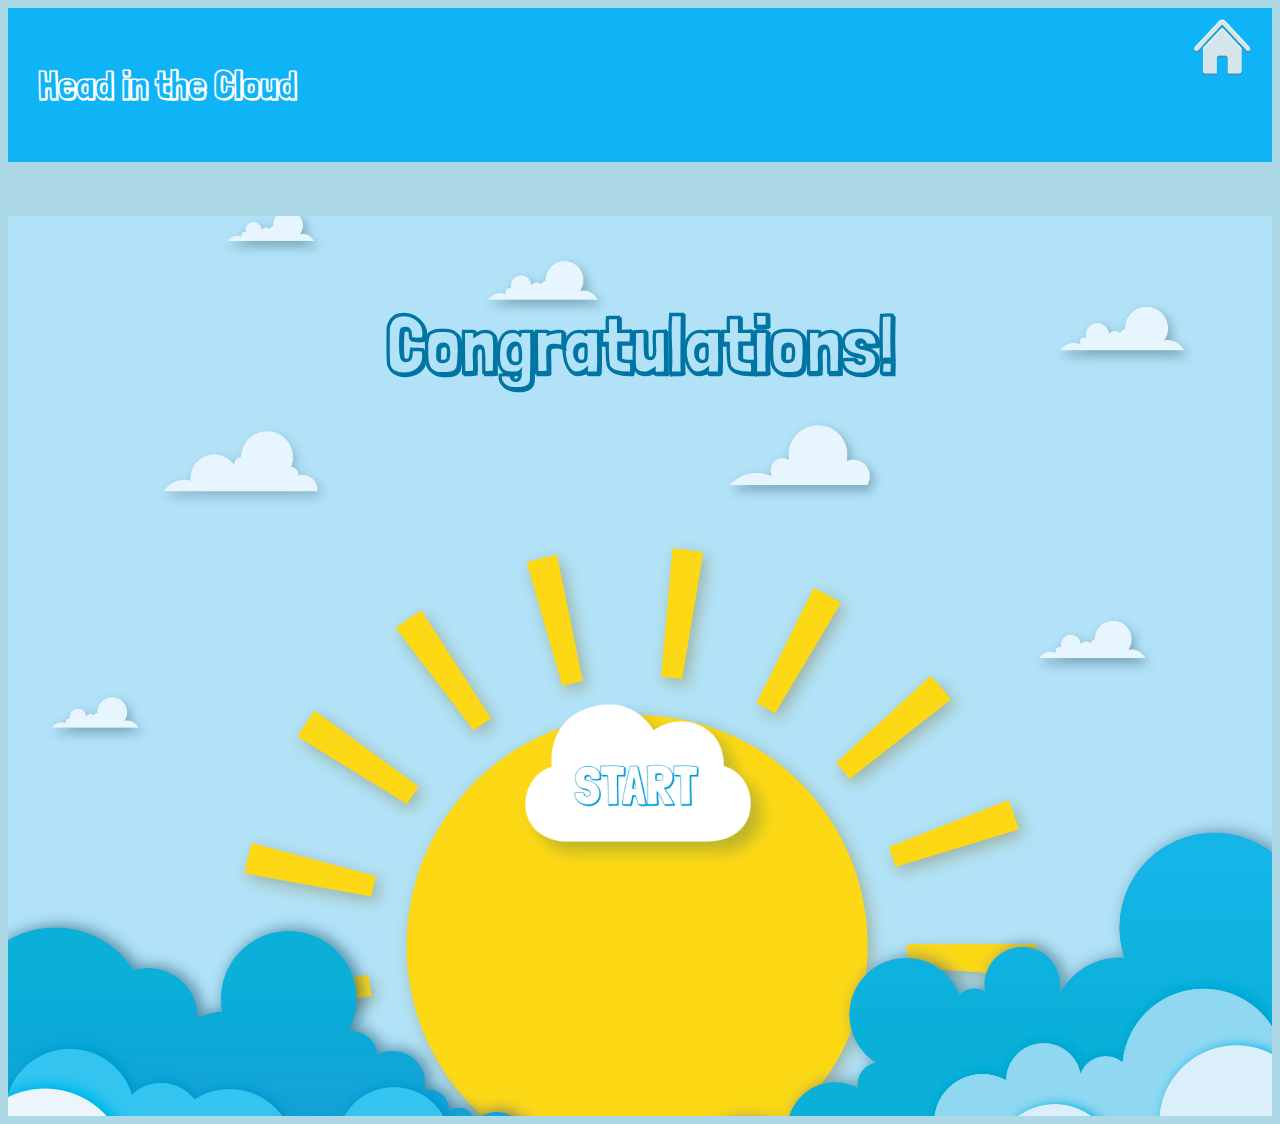
==== EndPage.html @ 2be7425e "Updated Homepage and css" ====
<!DOCTYPE html>
<html lang="en" dir="ltr">
  <head>
    <meta charset="utf-8">
    <!-- <meta name="viewport" content="width=device-width, initial-scale=1.0">
    <meta http-equiv="X-UA-Compatible" content="ie=edge"> -->
    <title>Head in the Cloud</title>
    <link rel="stylesheet" type="text/css" href="css/reset.css">
    <link rel="stylesheet" type="text/css" href="css/style.css">
    <link href="https://fonts.googleapis.com/css?family=Londrina+Shadow&display=swap" rel="stylesheet">
    <link href="https://fonts.googleapis.com/css?family=Abel&display=swap" rel="stylesheet">
  </head>
  <body>
    <nav>
      <h2> Head in the Cloud </h2>
        <a href="Homepage.html">
        <img class="home" src="images/home.png" alt="Home tab">
      </a>
    </nav>
    <main>
      <h1> Congratulations! </h1>
      <a href="index.html">
        <img class="start-btn" src="images/start_btn.png" alt="Enter button">
      </a>
    </main>
  </body>
</html>
---- css/style.css ----
body {
  background-color: lightblue;
}



h1{
  color: #0075A3; font-size: 5em;
  font-family: 'Londrina Shadow', cursive;
  padding-top: 80px;
  text-align: center;
}


h2{
  color: white; font-size: 2.5em;
  font-family: 'Londrina Shadow', cursive;
  padding: 20px 0px 20px 30px;
  text-align: left;
  background-color:
}

nav{
  background-color: #0FB4F7;
  display: flex;
  justify-content: space-between;
}

.home{
  width: 60px;
  height: 60px;
  padding-top: 10px;
  padding-right: 20px;


}


.enter-btn{
  float; clear;
  width: 300px;
  display: block;
  display: block;
  margin-left: auto;
  margin-right: auto;
  padding-top: 80px;
}

header{
  background-image: url('../images/Startpage.jpg');
  height: 100vh;
  background-position: center;
  background-repeat: no-repeat;
  background-size: cover;
}


.start-btn{
  width: 300px;
  display: block;
  display: block;
  margin-left: auto;
  margin-right: auto;
  padding-top: 240px;
}

main{
  background-image: url('../images/Endpage.jpg');
  height: 100vh;
  background-position: center;
  background-repeat: no-repeat;
  background-size: cover;
}

section{
  background-image: url('../images/Intro.jpg');
  height: 100vh;
  background-position: center;
  background-repeat: no-repeat;
  background-size: cover;
}
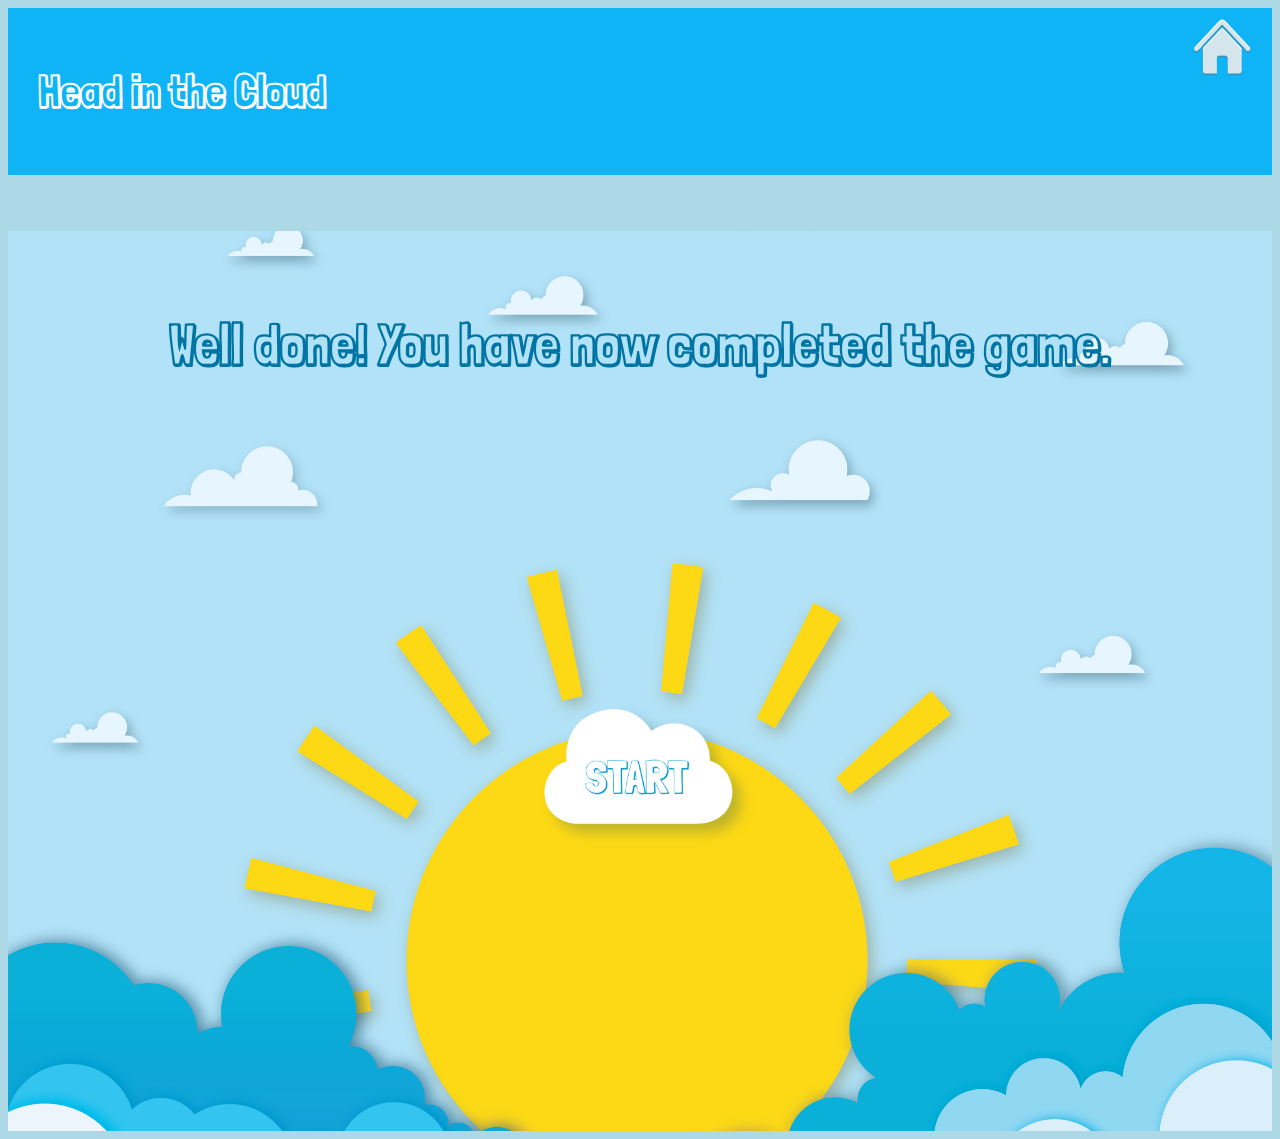
==== commit 631ba7aa: "Changes to Hompage/css" ====
--- a/EndPage.html
+++ b/EndPage.html
@@ -2,6 +2,7 @@
 <html lang="en" dir="ltr">
   <head>
     <meta charset="utf-8">
+    <meta name="viewport" content="width=device-width,initial-scale=1.0">
     <!-- <meta name="viewport" content="width=device-width, initial-scale=1.0">
     <meta http-equiv="X-UA-Compatible" content="ie=edge"> -->
     <title>Head in the Cloud</title>
@@ -18,9 +19,9 @@
       </a>
     </nav>
     <main>
-      <h1> Congratulations! </h1>
+      <h3> Well done! You have now completed the game. </h3>
       <a href="index.html">
-        <img class="start-btn" src="images/start_btn.png" alt="Enter button">
+        <img class="start-btn" src="images/start_btn.png" alt="Start button">
       </a>
     </main>
   </body>
--- a/css/style.css
+++ b/css/style.css
@@ -13,12 +13,20 @@
 
 
 h2{
-  color: white; font-size: 2.5em;
+  color: white; font-size: 2.8em;
   font-family: 'Londrina Shadow', cursive;
   padding: 20px 0px 20px 30px;
   text-align: left;
   background-color:
 }
+
+h3{
+  color: #0075A3; font-size: 3.5em;
+  font-family: 'Londrina Shadow', cursive;
+  padding-top: 80px;
+  text-align: center;
+}
+
 
 nav{
   background-color: #0FB4F7;
@@ -31,13 +39,10 @@
   height: 60px;
   padding-top: 10px;
   padding-right: 20px;
-
-
 }
 
 
 .enter-btn{
-  float; clear;
   width: 300px;
   display: block;
   display: block;
@@ -56,12 +61,19 @@
 
 
 .start-btn{
-  width: 300px;
+  width: 250px;
   display: block;
-  display: block;
+  padding-top: 260px;
   margin-left: auto;
   margin-right: auto;
-  padding-top: 240px;
+}
+
+.start-btn2{
+  padding-top: 250px;
+  padding-left: 20px;
+  width: 300px;
+  display: flex;
+  justify-content: flex-end;
 }
 
 main{
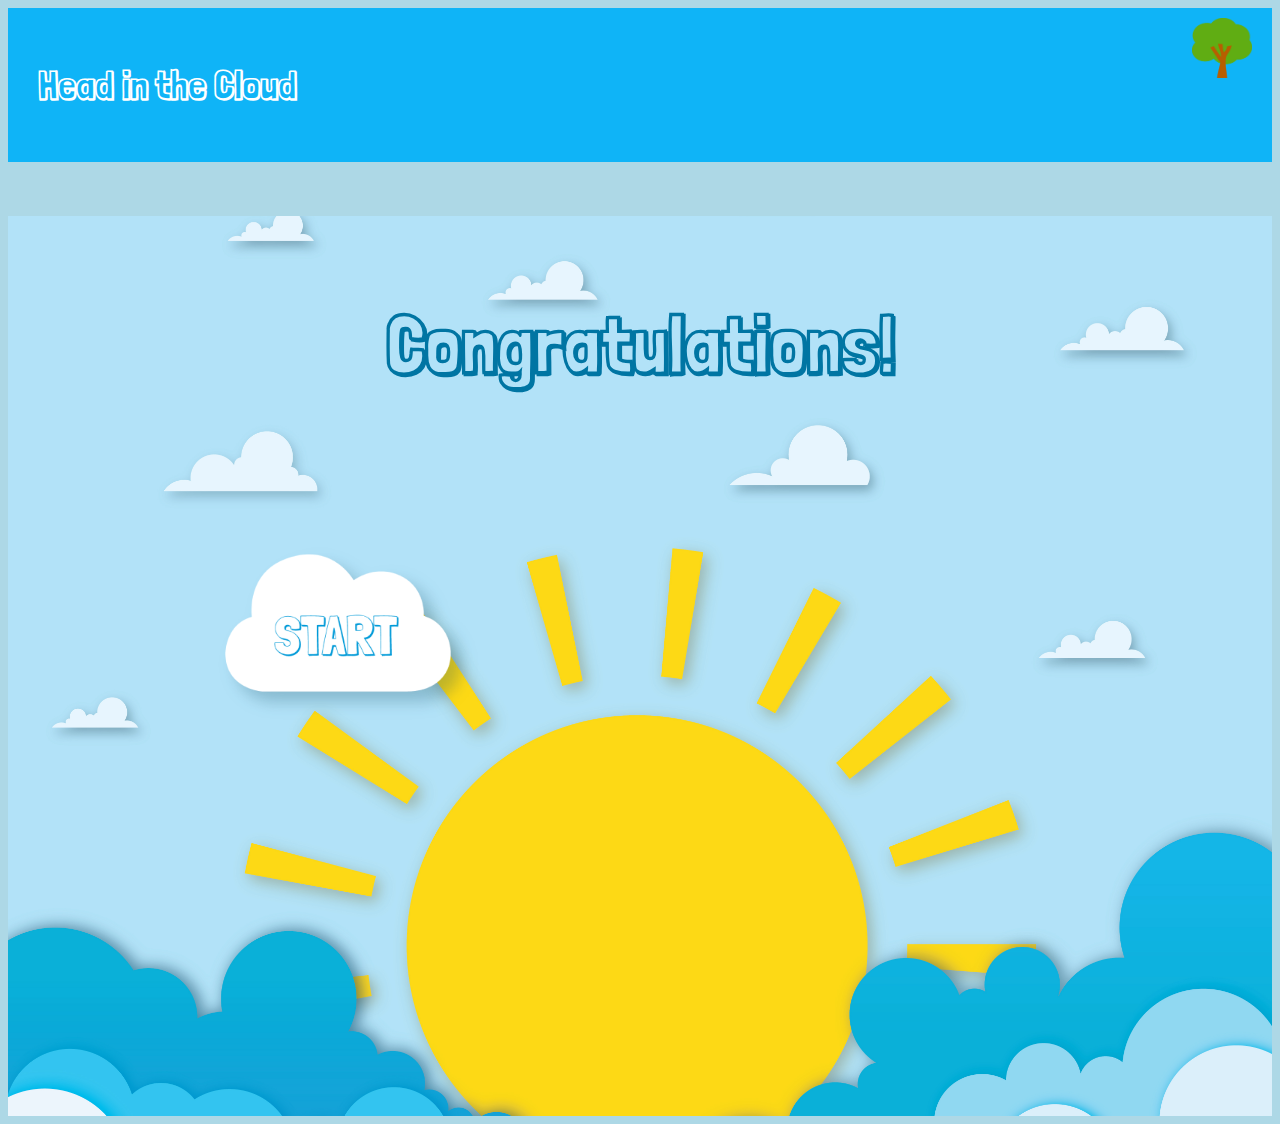
==== commit 7128bece: "Variety" ====
--- a/EndPage.html
+++ b/EndPage.html
@@ -15,13 +15,13 @@
     <nav>
       <h2> Head in the Cloud </h2>
         <a href="Homepage.html">
-        <img class="home" src="images/home.png" alt="Home tab">
+        <img class="home" src="images/tree.png" alt="Home tab">
       </a>
     </nav>
     <main>
-      <h3> Well done! You have now completed the game. </h3>
+      <h1> Congratulations! </h1>
       <a href="index.html">
-        <img class="start-btn" src="images/start_btn.png" alt="Start button">
+        <img class="start-btn" src="images/start_btn.png" alt="Enter button">
       </a>
     </main>
   </body>
--- a/css/style.css
+++ b/css/style.css
@@ -13,20 +13,12 @@
 
 
 h2{
-  color: white; font-size: 2.8em;
+  color: white; font-size: 2.5em;
   font-family: 'Londrina Shadow', cursive;
   padding: 20px 0px 20px 30px;
   text-align: left;
   background-color:
 }
-
-h3{
-  color: #0075A3; font-size: 3.5em;
-  font-family: 'Londrina Shadow', cursive;
-  padding-top: 80px;
-  text-align: center;
-}
-
 
 nav{
   background-color: #0FB4F7;
@@ -41,14 +33,39 @@
   padding-right: 20px;
 }
 
+.home:hover{
+  position:relative;
+    top:-25px;
+    left:-35px;
+    width:100px;
+    height:auto;
+    display:block;
+    z-index:100;
+}
+
 
 .enter-btn{
+  float; clear;
   width: 300px;
   display: block;
   display: block;
   margin-left: auto;
   margin-right: auto;
   padding-top: 80px;
+}
+
+.enter-btn{
+  -webkit-animation: shake 0.5s ease-in-out 0.5s infinite alternate;
+}
+
+@-webkit-keyframes shake {
+from {
+  -webkit-transform: rotate(10deg);
+}
+to {
+ -webkit-transform-origin:center center;
+ -webkit-transform: rotate(-10deg);
+}
 }
 
 header{
@@ -61,19 +78,27 @@
 
 
 .start-btn{
-  width: 250px;
+  width: 300px;
   display: block;
-  padding-top: 260px;
+  display: block;
   margin-left: auto;
   margin-right: auto;
+  padding-top: 90px;
+  padding-right:600px;
 }
 
-.start-btn2{
-  padding-top: 250px;
-  padding-left: 20px;
-  width: 300px;
-  display: flex;
-  justify-content: flex-end;
+.start-btn{
+  -webkit-animation: shake 0.8s ease-in-out 0.8s infinite alternate;
+}
+
+@-webkit-keyframes shake {
+from {
+  -webkit-transform: rotate(4deg);
+}
+to {
+ -webkit-transform-origin:center center;
+ -webkit-transform: rotate(-4deg);
+}
 }
 
 main{
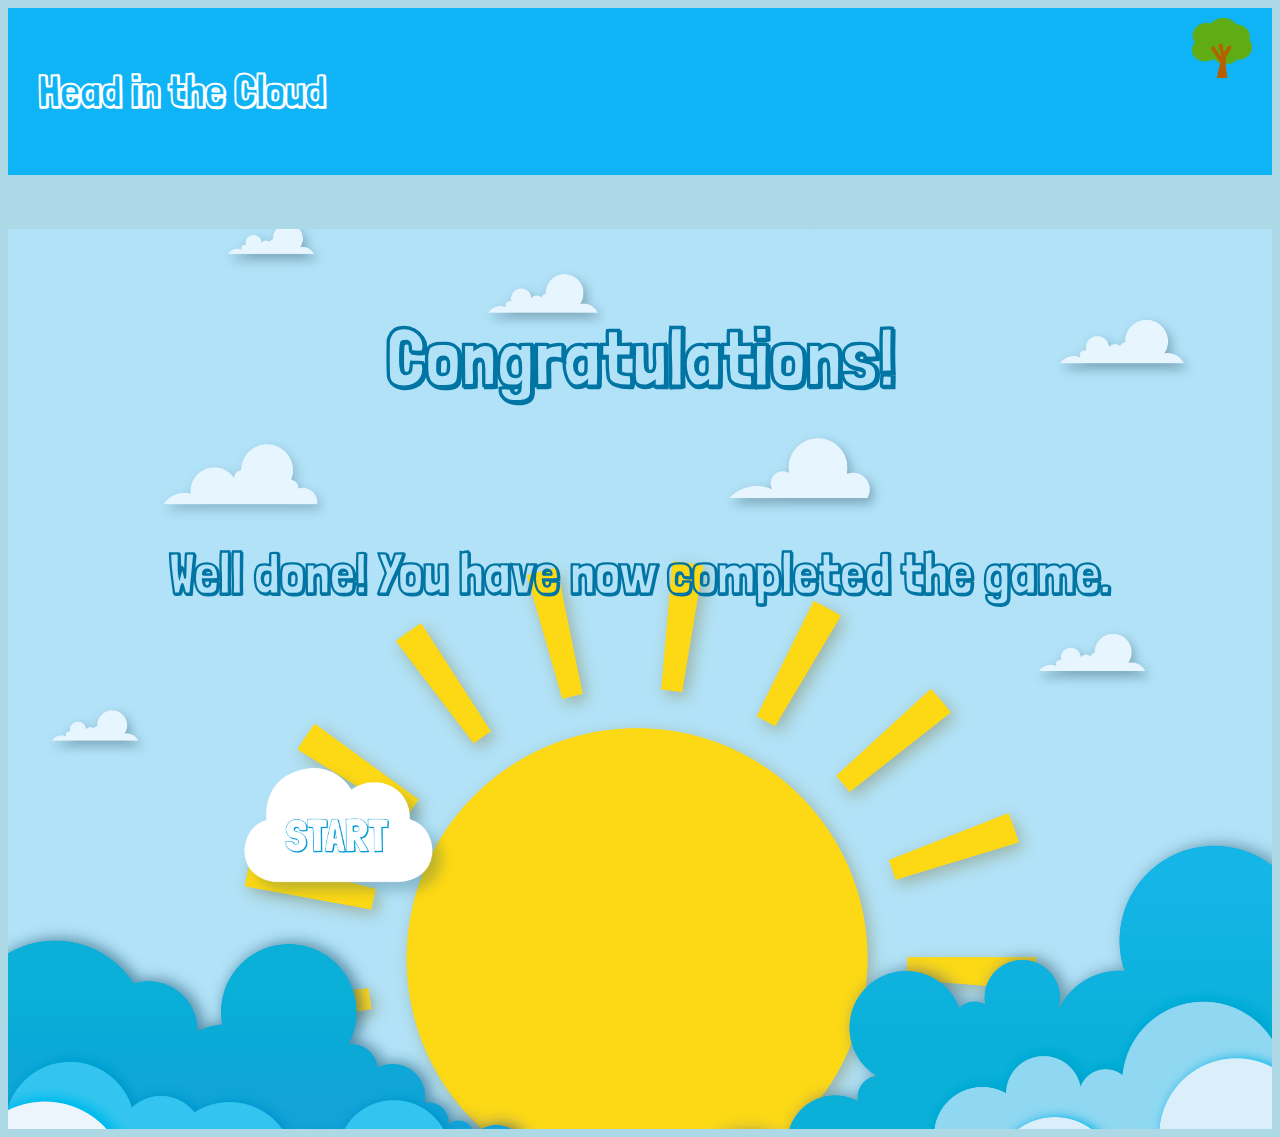
==== commit b12e9ece: "Merge branch 'master' of https://github.com/JignaPatel25/ChuckAnimation" ====
--- a/EndPage.html
+++ b/EndPage.html
@@ -20,8 +20,9 @@
     </nav>
     <main>
       <h1> Congratulations! </h1>
+      <h3> Well done! You have now completed the game. </h3>
       <a href="index.html">
-        <img class="start-btn" src="images/start_btn.png" alt="Enter button">
+        <img class="start-btn" src="images/start_btn.png" alt="Start button">
       </a>
     </main>
   </body>
--- a/css/style.css
+++ b/css/style.css
@@ -13,12 +13,20 @@
 
 
 h2{
-  color: white; font-size: 2.5em;
+  color: white; font-size: 2.8em;
   font-family: 'Londrina Shadow', cursive;
   padding: 20px 0px 20px 30px;
   text-align: left;
   background-color:
 }
+
+h3{
+  color: #0075A3; font-size: 3.5em;
+  font-family: 'Londrina Shadow', cursive;
+  padding-top: 80px;
+  text-align: center;
+}
+
 
 nav{
   background-color: #0FB4F7;
@@ -45,7 +53,6 @@
 
 
 .enter-btn{
-  float; clear;
   width: 300px;
   display: block;
   display: block;
@@ -78,9 +85,9 @@
 
 
 .start-btn{
-  width: 300px;
+  width: 250px;
   display: block;
-  display: block;
+  padding-top: 260px;
   margin-left: auto;
   margin-right: auto;
   padding-top: 90px;
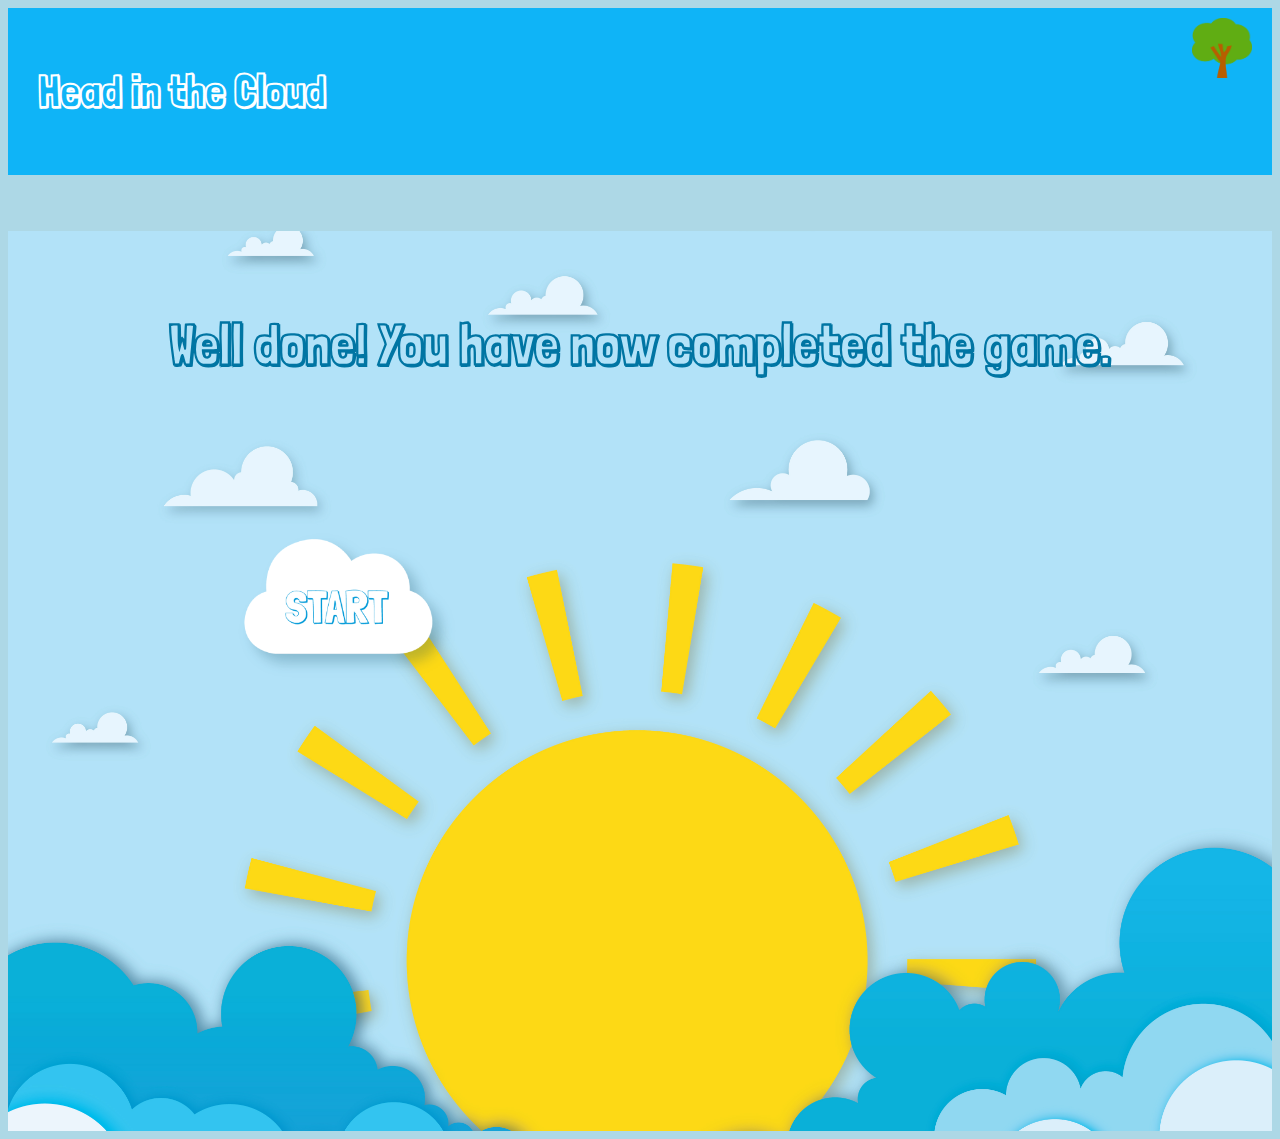
==== commit d469584b: "updates" ====
--- a/EndPage.html
+++ b/EndPage.html
@@ -19,7 +19,6 @@
       </a>
     </nav>
     <main>
-      <h1> Congratulations! </h1>
       <h3> Well done! You have now completed the game. </h3>
       <a href="index.html">
         <img class="start-btn" src="images/start_btn.png" alt="Start button">
--- a/css/style.css
+++ b/css/style.css
@@ -97,7 +97,6 @@
 .start-btn{
   -webkit-animation: shake 0.8s ease-in-out 0.8s infinite alternate;
 }
-
 @-webkit-keyframes shake {
 from {
   -webkit-transform: rotate(4deg);
